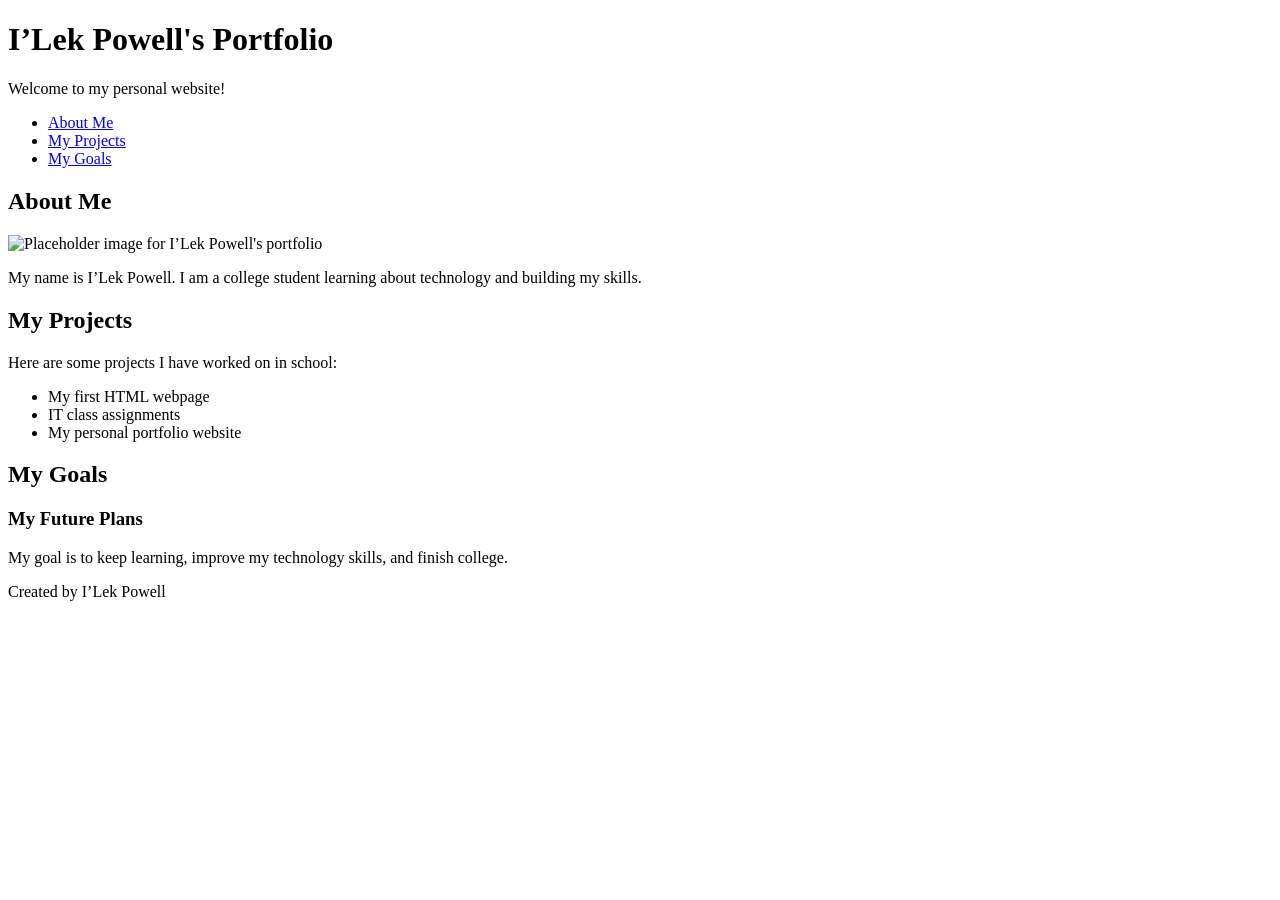
==== index.html @ e5718da8 "add initial set up" ====
<!doctype html>
<html lang="en">
  <head>
    <meta charset="UTF-8" />
    <meta name="viewport" content="width=device-width, initial-scale=1.0" />
    <title>I’Lek Powell's Portfolio</title>
  </head>
  <body>
    <header>
      <h1>I’Lek Powell's Portfolio</h1>
      <p>Welcome to my personal website!</p>
    </header>

    <nav>
      <ul>
        <li><a href="#about">About Me</a></li>
        <li><a href="./project.html">My Projects</a></li>
        <li><a href="./goal.html">My Goals</a></li>
      </ul>
    </nav>

    <main>
      <section id="about">
        <h2>About Me</h2>
        <img
          src="https://placehold.co/300x200"
          alt="Placeholder image for I’Lek Powell's portfolio"
        />
        <p>
          My name is I’Lek Powell. I am a college student learning about
          technology and building my skills.
        </p>
      </section>

      <section id="projects">
        <h2>My Projects</h2>
        <p>Here are some projects I have worked on in school:</p>
        <ul>
          <li>My first HTML webpage</li>
          <li>IT class assignments</li>
          <li>My personal portfolio website</li>
        </ul>
      </section>

      <section id="goals">
        <h2>My Goals</h2>
        <article>
          <h3>My Future Plans</h3>
          <p>
            My goal is to keep learning, improve my technology skills, and
            finish college.
          </p>
        </article>
      </section>
    </main>

    <footer>
      <p>Created by I’Lek Powell</p>
    </footer>
  </body>
</html>
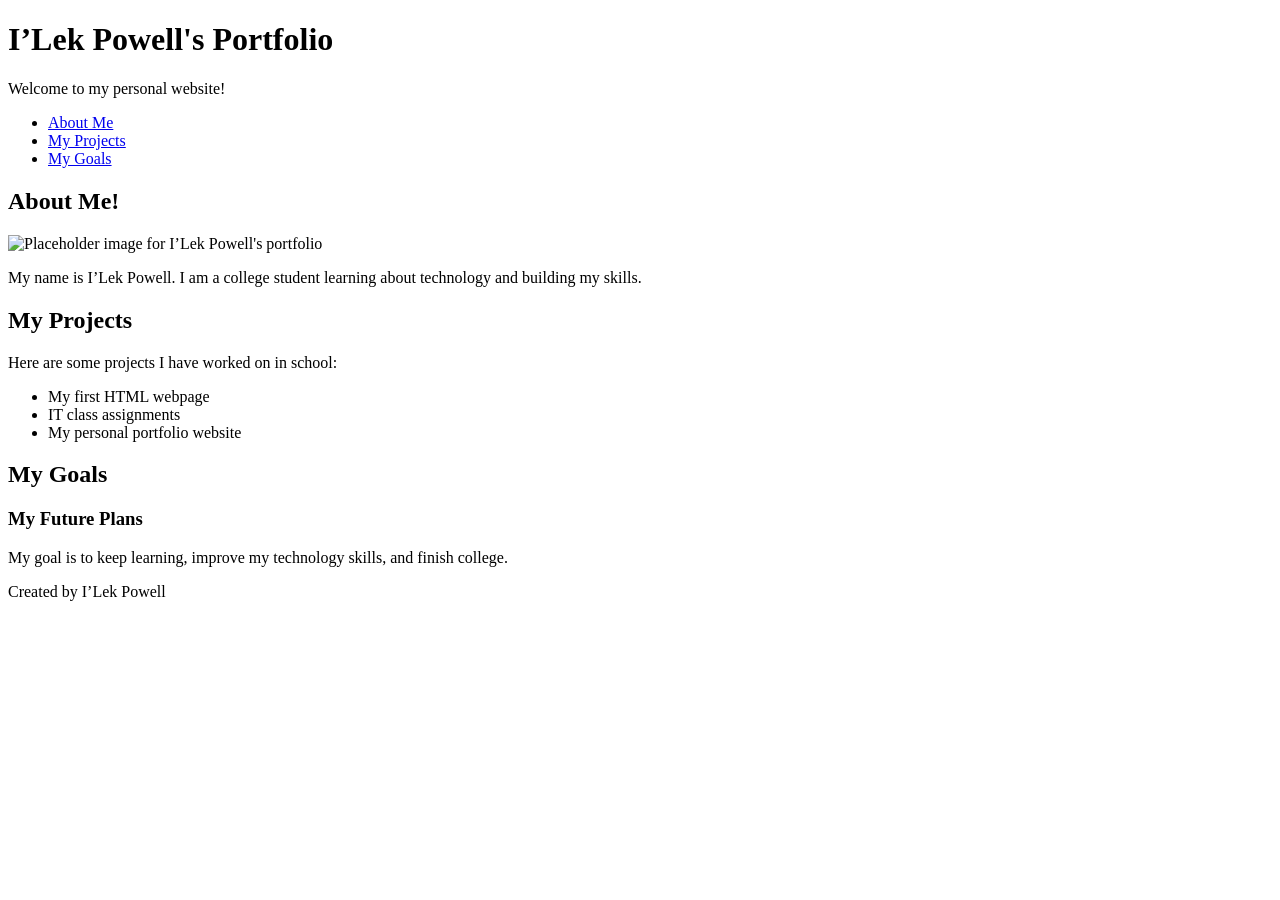
==== commit 81ec2a52: "added !" ====
--- a/index.html
+++ b/index.html
@@ -21,7 +21,7 @@
 
     <main>
       <section id="about">
-        <h2>About Me</h2>
+        <h2>About Me!</h2>
         <img
           src="https://placehold.co/300x200"
           alt="Placeholder image for I’Lek Powell's portfolio"
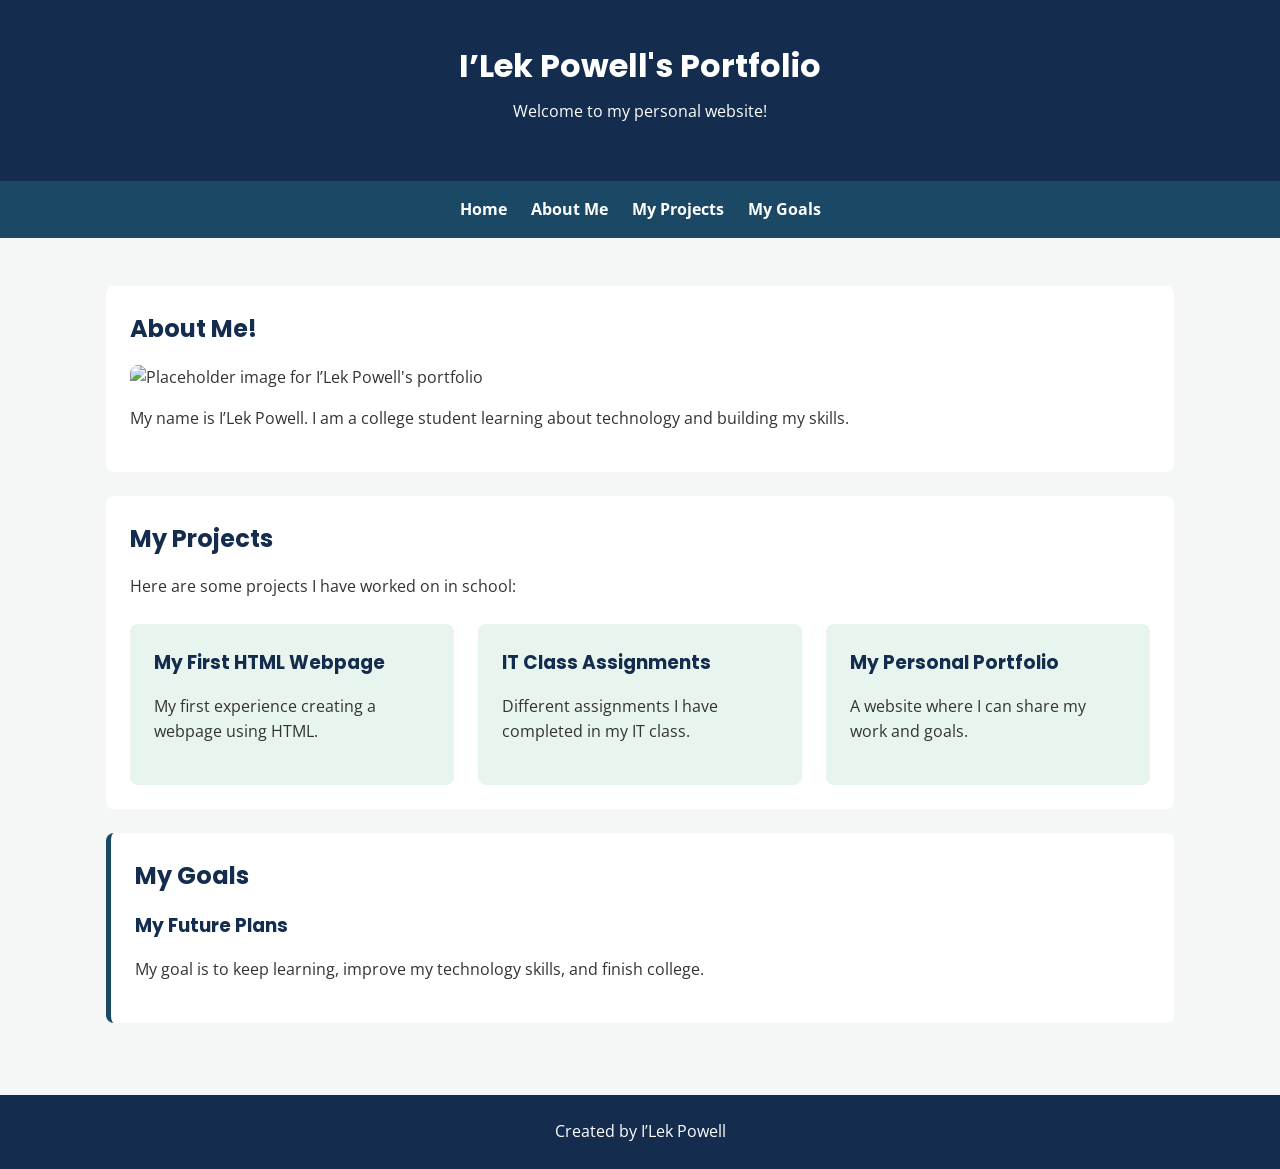
==== commit c0093fff: "style" ====
--- a/index.html
+++ b/index.html
@@ -3,8 +3,21 @@
   <head>
     <meta charset="UTF-8" />
     <meta name="viewport" content="width=device-width, initial-scale=1.0" />
+
     <title>I’Lek Powell's Portfolio</title>
+
+    <!-- Google Fonts -->
+    <link rel="preconnect" href="https://fonts.googleapis.com" />
+    <link rel="preconnect" href="https://fonts.gstatic.com" crossorigin />
+    <link
+      href="https://fonts.googleapis.com/css2?family=Open+Sans:wght@400;600;700&family=Poppins:wght@400;500;600;700&display=swap"
+      rel="stylesheet"
+    />
+
+    <!-- CSS Stylesheet -->
+    <link rel="stylesheet" href="style.css" />
   </head>
+
   <body>
     <header>
       <h1>I’Lek Powell's Portfolio</h1>
@@ -13,19 +26,22 @@
 
     <nav>
       <ul>
+        <li><a href="index.html">Home</a></li>
         <li><a href="#about">About Me</a></li>
-        <li><a href="./project.html">My Projects</a></li>
-        <li><a href="./goal.html">My Goals</a></li>
+        <li><a href="project.html">My Projects</a></li>
+        <li><a href="goal.html">My Goals</a></li>
       </ul>
     </nav>
 
     <main>
       <section id="about">
         <h2>About Me!</h2>
+
         <img
           src="https://placehold.co/300x200"
           alt="Placeholder image for I’Lek Powell's portfolio"
         />
+
         <p>
           My name is I’Lek Powell. I am a college student learning about
           technology and building my skills.
@@ -34,16 +50,30 @@
 
       <section id="projects">
         <h2>My Projects</h2>
+
         <p>Here are some projects I have worked on in school:</p>
-        <ul>
-          <li>My first HTML webpage</li>
-          <li>IT class assignments</li>
-          <li>My personal portfolio website</li>
-        </ul>
+
+        <div class="project-container">
+          <article class="project-card">
+            <h3>My First HTML Webpage</h3>
+            <p>My first experience creating a webpage using HTML.</p>
+          </article>
+
+          <article class="project-card">
+            <h3>IT Class Assignments</h3>
+            <p>Different assignments I have completed in my IT class.</p>
+          </article>
+
+          <article class="project-card">
+            <h3>My Personal Portfolio</h3>
+            <p>A website where I can share my work and goals.</p>
+          </article>
+        </div>
       </section>
 
       <section id="goals">
         <h2>My Goals</h2>
+
         <article>
           <h3>My Future Plans</h3>
           <p>
--- a/style.css
+++ b/style.css
@@ -0,0 +1,176 @@
+/* I’Lek Powell's Portfolio CSS */
+
+/* Basic page styling */
+* {
+  box-sizing: border-box;
+  margin: 0;
+  padding: 0;
+}
+
+body {
+  font-family: "Open Sans", sans-serif;
+  background-color: #f4f7f6;
+  color: #333333;
+  line-height: 1.6;
+}
+
+/* Header */
+header {
+  background-color: #142d4e;
+  color: white;
+  text-align: center;
+  padding: 40px 16px;
+}
+
+header h1 {
+  font-family: "Poppins", sans-serif;
+  font-size: 32px;
+  margin-bottom: 8px;
+}
+
+/* Navigation */
+nav {
+  background-color: #1b4965;
+  padding: 16px;
+}
+
+nav ul {
+  display: flex;
+  justify-content: center;
+  align-items: center;
+  flex-wrap: wrap;
+  gap: 24px;
+  list-style: none;
+}
+
+nav a {
+  color: white;
+  text-decoration: none;
+  font-weight: bold;
+}
+
+nav a:hover {
+  color: #b7e4c7;
+}
+
+/* Main content */
+main {
+  max-width: 1100px;
+  margin: 32px auto;
+  padding: 16px;
+}
+
+section {
+  background-color: white;
+  padding: 24px;
+  margin-bottom: 24px;
+  border-radius: 8px;
+}
+
+h2,
+h3 {
+  font-family: "Poppins", sans-serif;
+  color: #142d4e;
+  margin-bottom: 16px;
+}
+
+p {
+  margin-bottom: 16px;
+}
+
+/* About Me image */
+#about img {
+  display: block;
+  max-width: 100%;
+  height: auto;
+  border-radius: 8px;
+  margin-bottom: 16px;
+}
+
+/* Projects using CSS Grid */
+.project-container {
+  display: grid;
+  grid-template-columns: repeat(3, 1fr);
+  gap: 24px;
+  margin-top: 24px;
+}
+
+.project-card {
+  background-color: #e8f5ee;
+  padding: 24px;
+  border-radius: 8px;
+}
+
+/* Goals section */
+#goals {
+  border-left: 5px solid #1b4965;
+}
+
+/* Footer */
+footer {
+  background-color: #142d4e;
+  color: white;
+  text-align: center;
+  padding: 24px;
+  margin-top: 32px;
+}
+
+footer p {
+  margin-bottom: 0;
+}
+
+/* Tablet screen - 768px */
+@media screen and (max-width: 768px) {
+  header h1 {
+    font-size: 26px;
+  }
+
+  .project-container {
+    grid-template-columns: repeat(2, 1fr);
+  }
+
+  main {
+    margin: 16px auto;
+  }
+
+  section {
+    padding: 16px;
+  }
+}
+
+/* Mobile screen - 480px */
+@media screen and (max-width: 480px) {
+  header {
+    padding: 24px 16px;
+  }
+
+  header h1 {
+    font-size: 23px;
+  }
+
+  nav ul {
+    flex-direction: column;
+    gap: 8px;
+  }
+
+  main {
+    padding: 8px;
+  }
+
+  .project-container {
+    grid-template-columns: 1fr;
+  }
+
+  section {
+    padding: 16px;
+    margin-bottom: 16px;
+  }
+
+  .project-card {
+    padding: 16px;
+  }
+
+  footer {
+    padding: 16px;
+  }
+}
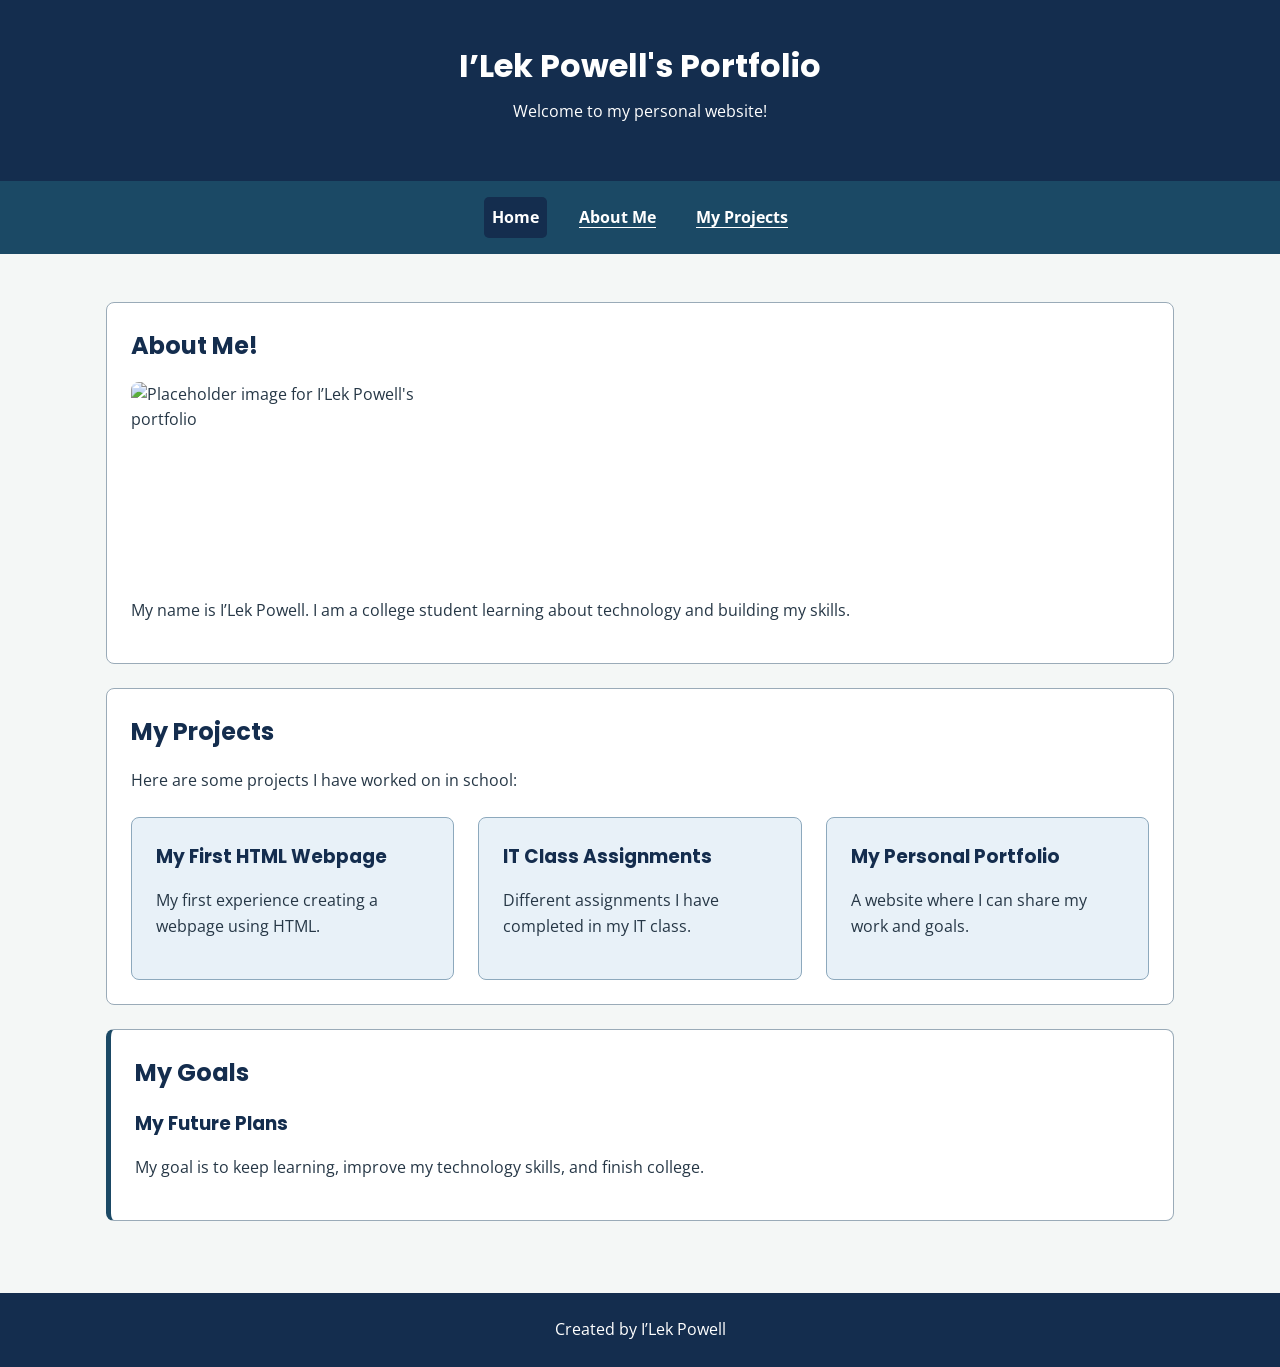
==== commit 5601a81e: "index" ====
--- a/index.html
+++ b/index.html
@@ -19,27 +19,30 @@
   </head>
 
   <body>
+    <a class="skip-link" href="#main">Skip to main content</a>
+
     <header>
       <h1>I’Lek Powell's Portfolio</h1>
       <p>Welcome to my personal website!</p>
     </header>
 
-    <nav>
+    <nav aria-label="Main navigation">
       <ul>
-        <li><a href="index.html">Home</a></li>
-        <li><a href="#about">About Me</a></li>
-        <li><a href="project.html">My Projects</a></li>
-        <li><a href="goal.html">My Goals</a></li>
+        <li><a href="index.html" aria-current="page">Home</a></li>
+        <li><a href="about.html">About Me</a></li>
+        <li><a href="projects.html">My Projects</a></li>
       </ul>
     </nav>
 
-    <main>
+    <main id="main">
       <section id="about">
         <h2>About Me!</h2>
 
         <img
           src="https://placehold.co/300x200"
           alt="Placeholder image for I’Lek Powell's portfolio"
+          width="300"
+          height="200"
         />
 
         <p>
--- a/style.css
+++ b/style.css
@@ -7,17 +7,43 @@
   padding: 0;
 }
 
+:root {
+  --navy: #142d4e;
+  --blue: #1b4965;
+  --light-blue: #e8f1f8;
+  --background: #f4f7f6;
+  --text: #263746;
+  --white: #ffffff;
+  --error: #9b1c1c;
+}
+
 body {
   font-family: "Open Sans", sans-serif;
-  background-color: #f4f7f6;
-  color: #333333;
+  background-color: var(--background);
+  color: var(--text);
   line-height: 1.6;
+}
+
+/* Skip navigation link */
+.skip-link {
+  position: absolute;
+  left: -9999px;
+  top: 0;
+  background: white;
+  color: var(--navy);
+  padding: 12px;
+  z-index: 100;
+}
+
+.skip-link:focus {
+  left: 10px;
+  top: 10px;
 }
 
 /* Header */
 header {
-  background-color: #142d4e;
-  color: white;
+  background-color: var(--navy);
+  color: var(--white);
   text-align: center;
   padding: 40px 16px;
 }
@@ -30,7 +56,7 @@
 
 /* Navigation */
 nav {
-  background-color: #1b4965;
+  background-color: var(--blue);
   padding: 16px;
 }
 
@@ -44,13 +70,32 @@
 }
 
 nav a {
-  color: white;
+  color: var(--white);
+  text-decoration: underline;
+  text-underline-offset: 4px;
+  font-weight: bold;
+  padding: 8px;
+  display: inline-block;
+}
+
+nav a:hover {
+  color: #ffffff;
+  text-decoration-thickness: 3px;
+}
+
+nav a[aria-current="page"] {
+  background-color: var(--navy);
+  border-radius: 5px;
   text-decoration: none;
-  font-weight: bold;
-}
-
-nav a:hover {
-  color: #b7e4c7;
+}
+
+/* Keyboard focus */
+a:focus,
+button:focus,
+input:focus,
+textarea:focus {
+  outline: 3px solid #2675a8;
+  outline-offset: 3px;
 }
 
 /* Main content */
@@ -61,16 +106,17 @@
 }
 
 section {
-  background-color: white;
+  background-color: var(--white);
   padding: 24px;
   margin-bottom: 24px;
   border-radius: 8px;
+  border: 1px solid #9aabb8;
 }
 
 h2,
 h3 {
   font-family: "Poppins", sans-serif;
-  color: #142d4e;
+  color: var(--navy);
   margin-bottom: 16px;
 }
 
@@ -90,26 +136,103 @@
 /* Projects using CSS Grid */
 .project-container {
   display: grid;
-  grid-template-columns: repeat(3, 1fr);
+  grid-template-columns: repeat(3, minmax(0, 1fr));
   gap: 24px;
   margin-top: 24px;
 }
 
 .project-card {
-  background-color: #e8f5ee;
+  background-color: var(--light-blue);
+  color: var(--text);
   padding: 24px;
-  border-radius: 8px;
+  border: 1px solid #8da9bd;
+  border-radius: 8px;
+}
+
+.project-card h3 {
+  color: var(--navy);
 }
 
 /* Goals section */
 #goals {
-  border-left: 5px solid #1b4965;
+  border-left: 5px solid var(--blue);
+}
+
+/* Contact form */
+form {
+  max-width: 700px;
+}
+
+fieldset {
+  border: 2px solid var(--blue);
+  border-radius: 8px;
+  padding: 16px;
+  margin-bottom: 20px;
+}
+
+legend {
+  color: var(--navy);
+  font-weight: bold;
+  padding: 0 8px;
+}
+
+label {
+  display: block;
+  color: var(--navy);
+  font-weight: bold;
+  margin: 12px 0 6px;
+}
+
+input,
+textarea {
+  display: block;
+  width: 100%;
+  padding: 12px;
+  border: 2px solid #52718a;
+  border-radius: 5px;
+  background-color: var(--white);
+  color: var(--text);
+  font: inherit;
+}
+
+textarea {
+  resize: vertical;
+}
+
+[aria-invalid="true"] {
+  border: 3px solid var(--error);
+}
+
+.error-message {
+  color: var(--error);
+  font-weight: bold;
+  margin: 5px 0 12px;
+}
+
+#form-status {
+  font-weight: bold;
+}
+
+/* Submit button */
+button {
+  background-color: var(--navy);
+  color: var(--white);
+  padding: 12px 24px;
+  border: 2px solid var(--navy);
+  border-radius: 5px;
+  font: inherit;
+  font-weight: bold;
+  cursor: pointer;
+}
+
+button:hover {
+  background-color: var(--blue);
 }
 
 /* Footer */
 footer {
-  background-color: #142d4e;
-  color: white;
+  background-color: var(--navy);
+  color: var(--white);
   text-align: center;
   padding: 24px;
   margin-top: 32px;
@@ -126,7 +249,7 @@
   }
 
   .project-container {
-    grid-template-columns: repeat(2, 1fr);
+    grid-template-columns: repeat(2, minmax(0, 1fr));
   }
 
   main {
